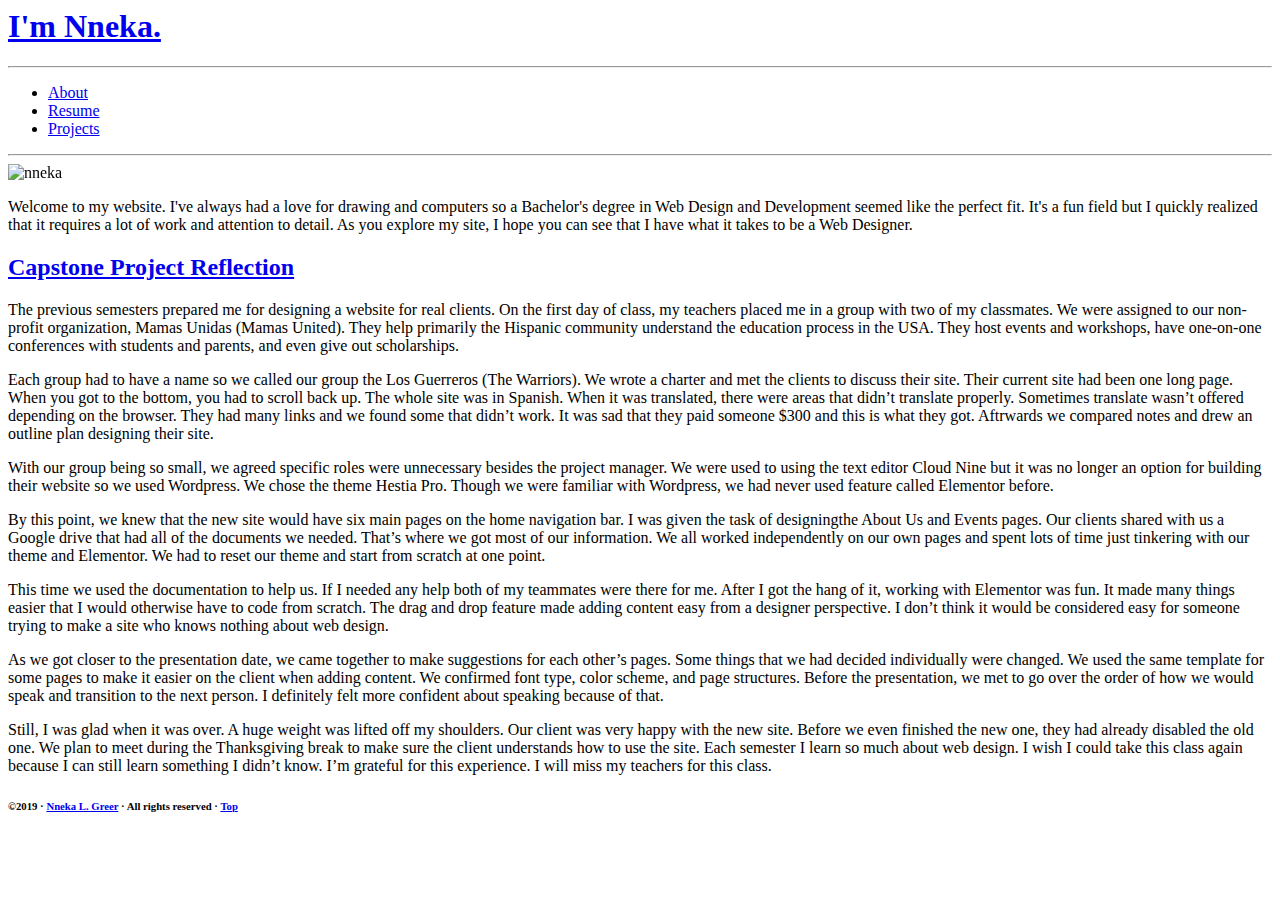
==== index.html @ 956659d1 "Add files via upload" ====
<!Doctype>
<html lang="en-US">
    
    <head>
        <title>Nneka's Homepage</title>
        <meta charset="UTF-8">
        <meta name="description" content="my homepage" />
        <meta name="author" content= "Nneka Greer"/>
        <meta name="viewport" content="width=device-width, initial-scale=1, shrink-to-fit=no"/>
        <link href="assets/css/portfolio.css" rel="stylesheet" type="text/css">
        <link href="https://fonts.googleapis.com/css?family=Quintessential|Qwigley|Raleway" rel="stylesheet">
        <link rel="stylesheet" href="https://unpkg.com/aos@next/dist/aos.css" />
        <link href="https://fonts.googleapis.com/css?family=Ibarra+Real+Nova:400,400i,600,600i,700,700i&display=swap" rel="stylesheet">

    </head>
    
    <body class="home-main">
        <h1 id="top"><a href="index.html">I'm Nneka.</a></h1> 
        <hr />
        <section id="nav">
                                                                            <!--Navigation -->
            <ul>
                <li><a href="../portfolio/about.html">About</a></li>
                <li><a href="resume.html">Resume</a></li>
                <li><a href="projects.html">Projects</a></li>
            </ul>
        </section> <!-- end of nav-->
        <hr />
        <section id="myself">
            <img src="assets/img/nn_20191014.jpg" alt="nneka" data-aos="slide-up" />
        </section>

        <section id="brief">
          <p> Welcome to my website. I've always had a love for drawing
             and computers so a Bachelor's degree in Web Design and Development seemed like 
             the perfect fit. It's a fun field but I quickly realized that it requires a lot
              of work and attention to detail. As you explore my site, I hope you can see that
               I have what it takes to be a Web Designer. </p>
        </section>

        <section id="reflect">
        <h2><a href="https://web-projects.net/mamas-unidas/" target="_blank">Capstone Project Reflection</a></h2>
          <p>The previous semesters prepared me for designing a website for real clients.
              On the first day of class, my teachers placed me in a group with two of my
               classmates. We were assigned to our non- profit organization, Mamas Unidas (Mamas
               United). They help primarily the Hispanic community understand the education process
                in the USA. They host events and workshops, have one-on-one conferences with students
                and parents, and even give out scholarships.</p>

          <p>Each group had to have a name so we called our group the Los Guerreros (The Warriors). We wrote a 
             charter and met the clients to discuss their site. Their current site had been one long page. When you got to the bottom, you had to scroll
             back up. The whole site was in Spanish. When it was translated, there were areas that didn’t
              translate properly. Sometimes translate wasn’t offered depending on the browser. They had many
              links and we found some that didn’t work. It was sad that they paid someone $300 and this is
              what they got. Aftrwards we compared notes and drew an outline plan designing their
             site.  </p>

          <p>With our group being so small, we agreed specific roles were unnecessary besides the project
              manager. We were used to using the text editor Cloud Nine but it was no longer an option for
                building their website so we used Wordpress. We chose the theme Hestia Pro. Though we were
                familiar with Wordpress, we had never used feature called Elementor before.
          </p>
          <p>
              By this point, we knew that the new site would have six main pages on the home navigation bar.
              I was given the task of designingthe  About Us and Events pages. Our clients shared with us a Google
               drive that had all of the documents we needed. That’s where we got most of our information. We all 
               worked independently on our own pages and spent lots of time just tinkering with our theme and Elementor.
               We had to reset our theme and start from scratch at one point. 
          </p>
          This time we used the documentation to help us. If I needed any help both of my teammates were there for me. After
           I got the hang of it, working with Elementor was fun. It made many things easier that I would otherwise 
          have to code from scratch. The drag and drop feature made adding content easy from a designer perspective.
           I don’t think it would be considered easy for someone trying to make a site who knows nothing about web design.
          <p>
            <p>
                As we got closer to the presentation date, we came together to make suggestions for each other’s pages.
                 Some things that we had decided individually were changed. We used the same template for some pages to 
                 make it easier on the client when adding content. We confirmed font type, color scheme, and page structures.
                Before the presentation, we met to go over the order of how we would speak and transition to the
                 next person. I definitely felt more confident about speaking because of that.</p>
                 
                 <p>Still, I was glad when it was over. A huge weight was lifted off my 
                 shoulders. Our client was very happy with the new site. Before we even finished the new one, they had already
                  disabled the old one. We plan to meet during the Thanksgiving break to make sure the client understands how 
                  to use the site.  Each semester I learn so much about web design. I wish I could take this class again because
                   I can still learn something I didn’t know.  I’m grateful for this experience. I will miss my teachers for this class.
                   
            </p>
            
              
         
          </p>
        </section>
          <footer>                                                         <!--Footer -->
                    <h6> &copy;2019 &middot; <a href="index.html">Nneka L. Greer</a> &middot; All rights reserved &middot; 
                        <a href="#top">Top</a></h6>
          </footer>

            <script src="https://unpkg.com/aos@next/dist/aos.js"></script>
                <script>
                  AOS.init({
                    duration: 1500,
                  });
                </script>
    </body>
    
</html>
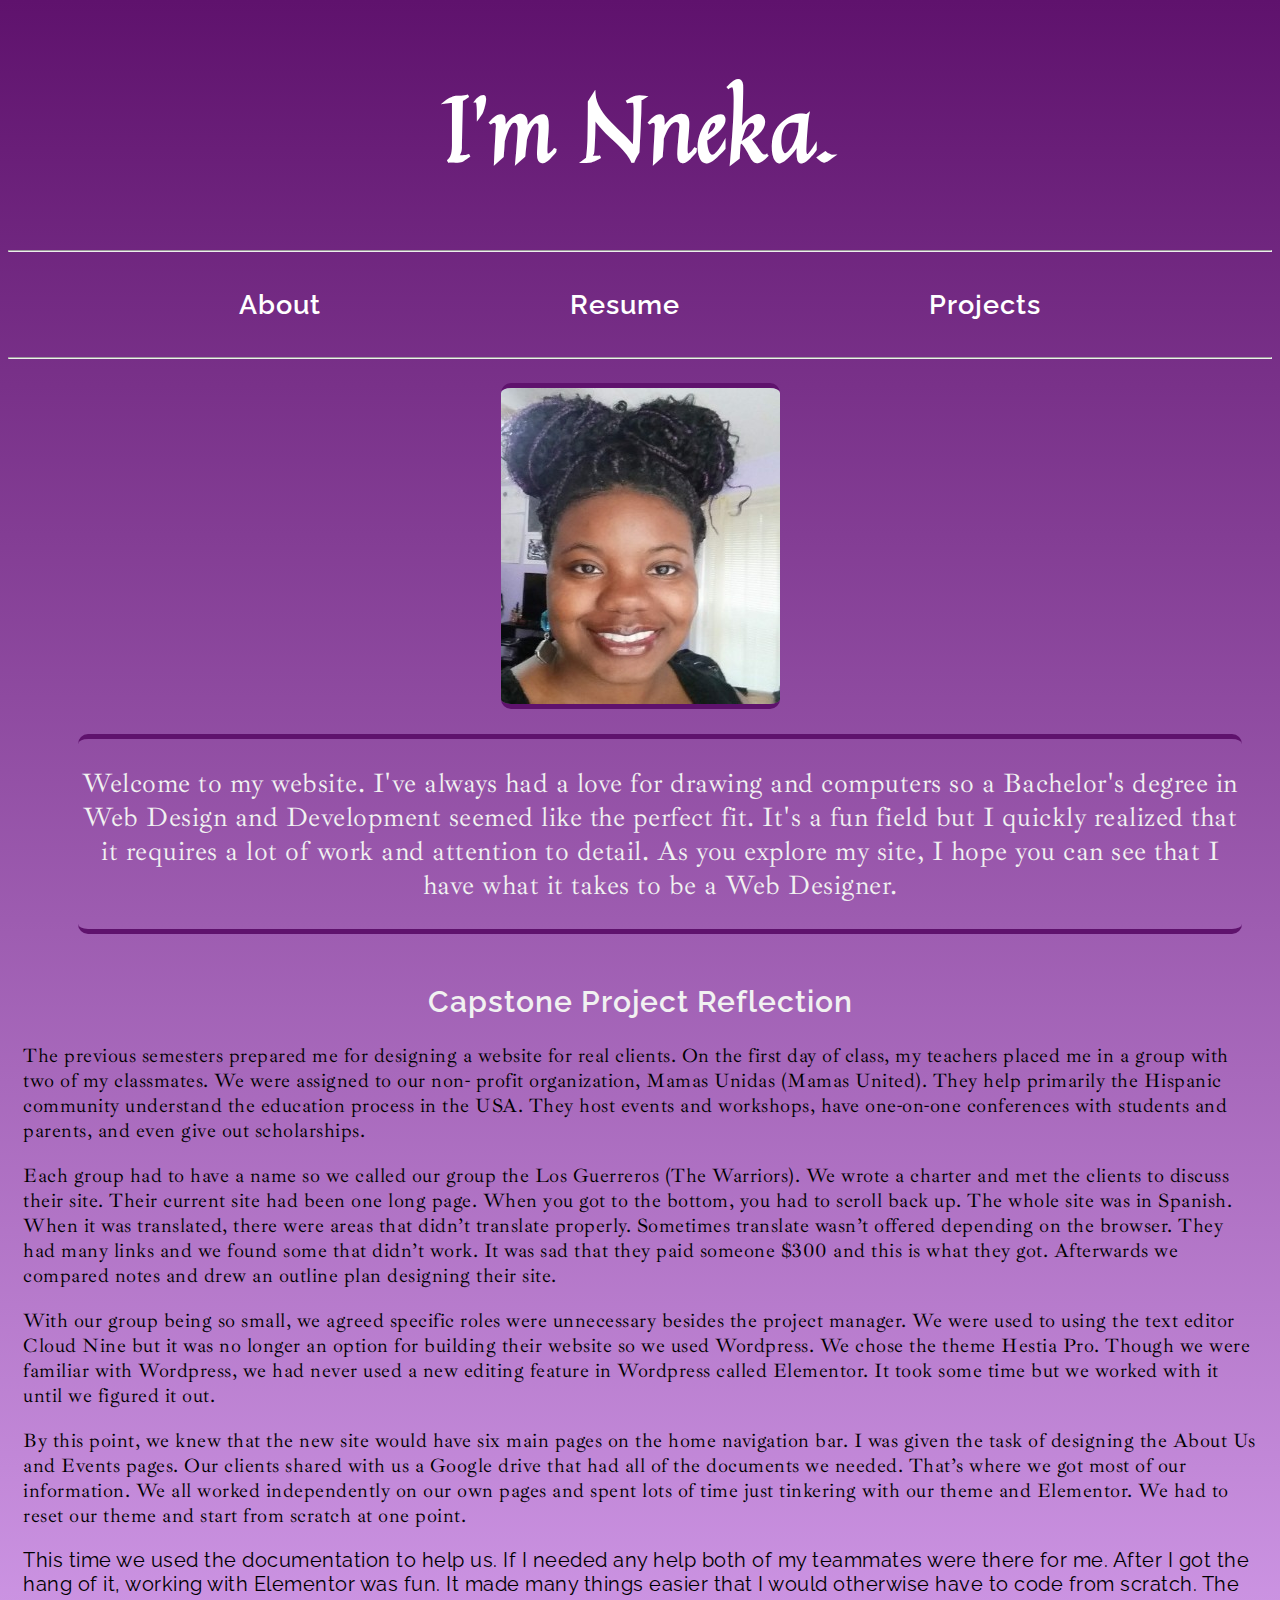
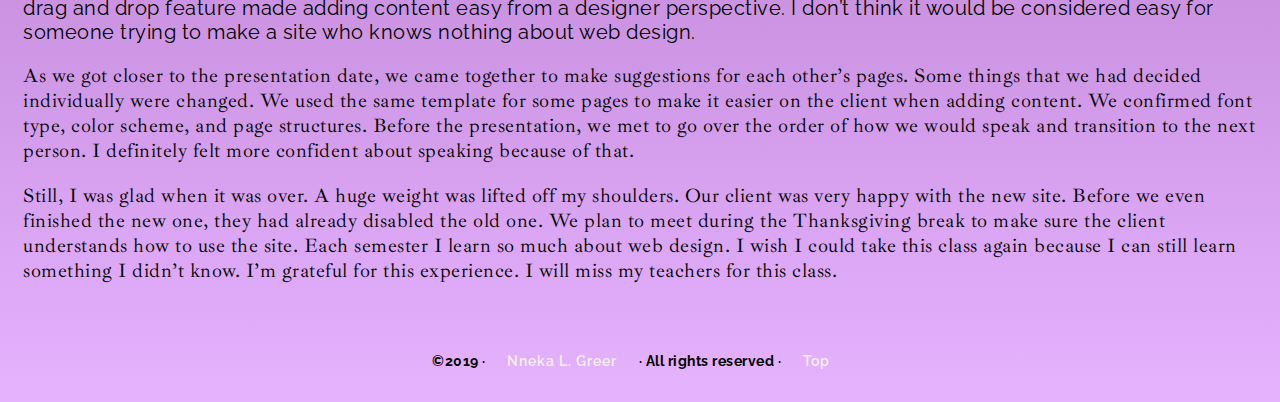
==== commit 800e4161: "Update index.html" ====
--- a/index.html
+++ b/index.html
@@ -52,17 +52,18 @@
              back up. The whole site was in Spanish. When it was translated, there were areas that didn’t
               translate properly. Sometimes translate wasn’t offered depending on the browser. They had many
               links and we found some that didn’t work. It was sad that they paid someone $300 and this is
-              what they got. Aftrwards we compared notes and drew an outline plan designing their
+              what they got. Afterwards we compared notes and drew an outline plan designing their
              site.  </p>
 
           <p>With our group being so small, we agreed specific roles were unnecessary besides the project
               manager. We were used to using the text editor Cloud Nine but it was no longer an option for
                 building their website so we used Wordpress. We chose the theme Hestia Pro. Though we were
-                familiar with Wordpress, we had never used feature called Elementor before.
+                familiar with Wordpress, we had never used a new editing feature in Wordpress called Elementor.
+              It took some time but we worked with it until we figured it out.
           </p>
           <p>
               By this point, we knew that the new site would have six main pages on the home navigation bar.
-              I was given the task of designingthe  About Us and Events pages. Our clients shared with us a Google
+              I was given the task of designing the About Us and Events pages. Our clients shared with us a Google
                drive that had all of the documents we needed. That’s where we got most of our information. We all 
                worked independently on our own pages and spent lots of time just tinkering with our theme and Elementor.
                We had to reset our theme and start from scratch at one point. 
@@ -104,4 +105,4 @@
                 </script>
     </body>
     
-</html>+</html>
--- a/assets/css/portfolio.css
+++ b/assets/css/portfolio.css
@@ -0,0 +1,392 @@
+/*Nneka L. Greer-MCOM 3310 Web Principle and Design 10-14-19*/
+/*also for ITEC 4610 Project and Portfolio 11-21-19*/
+
+
+/* ALL pages*/
+
+*,
+*:before,
+*:after {
+  box-sizing: inherit; 
+}
+html {
+   box-sizing: border-box;
+   margin: auto;
+}
+
+body {
+  font-family:'Raleway',cursive,sans-serif;
+  font-size: 18px;
+  letter-spacing: .5px;  
+}
+.home-main{
+  background:  linear-gradient(180deg, #5f126d 0%, /* dk. purple*/
+                       rgba(255, 255, 255, 0) 100%),
+                        #e6b3ff;
+}
+.about-main{
+  background: linear-gradient(rgb(95, 18, 109), rgba(248, 40, 40, 0.712), rgb(248, 40, 40));
+}
+.projects-main{
+  background: linear-gradient(rgb(95, 18, 109), rgba(40, 248, 231, 0.712), rgb(57, 187, 24));
+}
+.resume-main{
+  background: linear-gradient(rgb(95, 18, 109), rgba(255, 145, 0, 0.678), rgb(255, 217, 102));
+}
+main{
+  width: 80vw;
+  margin: auto;
+  padding: 20px;
+}
+a{
+  text-decoration: none;
+  padding: 12px 18px;
+  font-weight: 600;
+  letter-spacing: 1px;
+}
+
+h1 { /* my name*/
+    text-align: center;
+    font-family:'Quintessential',cursive,sans-serif;   
+        padding:50px 0 30px 0;
+}
+
+h1 a { /* my name*/
+  color: #fff; /* shortcut for white*/
+  font-size: 250%;
+  text-decoration: none;/* no underline*/   
+}
+h1 a:hover,a:active {/*link hover color*/
+	background-color: rgba(0,0,0,0.2);
+  padding:0 15px 0 10px;
+  border-radius: 10px;
+     border:5px solid;
+     opacity: 0.3;
+     transition: 0.3s;
+}
+p{
+  font-family: 'Ibarra Real Nova', serif;
+}
+
+#nav ul  { /* nav bar*/
+  display: flex;
+  flex-direction: row;
+  justify-content: space-evenly;
+  list-style-type: none; /* no bullet points*/
+  font-size: 150%;
+  padding:10px 0 10px 0;
+}
+
+#nav li a { /*link color*/
+   color: #fff;
+   text-decoration: none;/* no underline*/ 
+}
+
+#nav a:hover,a:active {/*link hover color*/
+	background-color: rgba(0,0,0,0.2);
+  padding:15px 10px 15px 10px;
+    border:3px solid;
+    border-radius: 10px;
+    opacity: 0.3;
+    transition: 0.3s;
+}
+
+/* INDEX page*/
+#myself {
+   display: flex;
+  flex-direction: row;
+  justify-content: space-around;
+  padding:15px; 
+}
+
+#myself img, #brief {
+  border-top:5px solid #5F126D;
+  border-bottom: 5px solid #5F126D;
+  border-radius: 10px;
+  
+}
+
+#brief {
+  text-align: center;
+  color: #f1f1f1;
+    font-family:'Quintessential',cursive,sans-serif; 
+    font-size: 150%; 
+    margin: 10px 30px 10px 70px;
+}
+
+#reflect {
+  color: #000000;;
+    font-family: 'Raleway', sans-serif;
+    font-size: 110%; 
+    padding:15px
+}
+
+#reflect h2 {
+  text-align: center;
+}
+
+/* ABOUT page*/
+.about p, li, h2, h4, a{
+  color: #f1f1f1;
+}
+.about h4{
+  font-size: 18px;
+  letter-spacing: 1px;
+  font-weight:600;
+  text-transform: uppercase;
+}
+.about a:hover{
+  color: #e6b3ff;
+  background: #f82828;
+  border-radius: 10px;
+  border: 1px solid rgba(241, 241, 241, 0.486);
+  transition: .2s
+}
+#info {
+  padding:15px;
+  display: flex;
+  flex-direction: row;
+  justify-content: space-around; 
+}   
+#info article{
+  width: 24%;
+  height: auto;
+  text-align: center;
+  padding: 10px;
+  background: rgba(0, 0, 0, 0.295);
+  margin: 20px;
+  border-radius: 10px;
+}
+#info p{
+  letter-spacing: 1px;
+}
+#bio, #hobbies, #gallery {
+  padding:15px;
+  margin:auto;
+  line-height: 25px;
+}
+#bio{
+  background: rgba(95, 18, 109, 0.733);
+  width: 75%;
+  padding: 20px 40px;
+  margin: 20px auto;
+  border-radius: 10px;
+}
+#bio h2 {
+  text-align: center;
+  font-size: 30px;
+  text-transform: uppercase;
+}
+
+/*Hobbies area*/
+
+.hobbies{
+  width: 100%;
+  display: flex;
+  flex-direction: column;
+  justify-content: center;
+  align-content: center;
+  flex-wrap: wrap;
+}
+.hob{
+  width: 100%;
+  height: auto;
+  margin: 20px auto;
+  padding: 20px;
+  border-radius: 10px;
+  display: flex;
+  flex-direction: column;
+  justify-content: space-around;
+  align-content: center;
+  background: rgba(95, 18, 109, 0.534);
+}
+.hob h4{
+  font-size: 40px;
+  line-height: 0px;
+  width: 100%;
+  text-align: center;
+}
+.hob-content{
+  display: flex;
+  flex-direction: row;
+  justify-content: space-around;
+  align-content: center;
+  z-index: 11;
+}
+.hob-content p{
+  width: 47%;
+  padding: 20px;
+  background: rgba(0, 0, 0, 0.295);
+  border-radius: 10px;
+}
+.hob-content ul{
+  width: 47%;
+  padding: 20px;
+  border-radius: 10px;
+}
+.hob-content li{
+  padding: 5px;
+}
+.hob li{
+  line-height: 30px;
+  list-style-type: square;
+}
+ /*RESUME page*/
+.sub_nav {
+  padding:15px;
+  display: flex;
+  flex-direction: row;
+  justify-content: space-around; 
+}
+.sub_nav a{ /*resume sections*/
+  width: 24%;
+  height: auto;
+  text-align: center;
+  padding: 10px;
+  background: rgba(0, 0, 0, 0.295);
+  margin: 20px;
+  border-radius: 10px;
+  font-size: 18px;
+  letter-spacing: 1px;
+  font-weight:600;
+  text-transform: uppercase;
+}
+.sub_nav a:hover{ /*resume sections*/
+  color: #000000;
+  background: #ffd966;
+  border-radius: 10px;
+  border: 1px solid rgba(0, 0, 0, 0.294);
+  transition: .2s
+ }
+ #letter{
+  color:#f1f1f1; 
+  width: 75%;
+  padding: 20px 40px;
+  margin: 20px auto;
+  border-top:5px solid #5F126D;
+  border-bottom: 5px solid #5F126D;
+  border-radius: 10px;
+  text-align: center;
+  font-size: 150%; 
+}
+
+.resume .skill-list{ /*resume skills*/
+  padding:15px;
+  display: flex;
+  flex-direction: row;
+  justify-content: space-around; 
+}   
+#skills h4 {
+  text-align: center;
+}
+#skills article{
+  width: 24%;
+  height: auto;
+  padding: 10px;
+  background: rgba(0, 0, 0, 0.295);
+  margin: 20px;
+  border-radius: 10px;
+}
+.skill-list li{
+  line-height: 30px;
+  list-style-type: square;
+}
+.edu-content, .emp-content, .int-content{ /*Education*/
+  display: flex;
+  flex-direction: row;
+  justify-content: space-around;
+  align-content: center;
+  z-index: 11;
+}
+.edu-content h4 { /* dark bkgd*/
+  width: 47%;
+  padding: 20px;
+  background: rgba(0, 0, 0, 0.295);
+  border-radius: 10px;
+}
+.edu-content article, .emp-content article, .int-content article {
+  width: 47%;
+  padding: 20px;
+  border-radius: 10px;
+}
+.int-content .pix { /* dark bkgd on title picture*/
+  width: 40%;
+  padding: 20px;
+  border-radius: 10px;
+}
+#letter a:hover, .edu-content a:hover, .emp-content a:hover, .int-content a:hover{
+  color: #000000;
+  background: #ffd966;
+  border-radius: 10px;
+  border: 1px solid rgba(0, 0, 0, 0.294);
+  transition: .2s
+}
+
+#letter h2, #skills h2, #education h2, #employment h2, #internships h2 { /* subheadings on Resume page*/
+  text-align: center;
+  font-size: 30px;
+  text-transform: uppercase;
+}
+.resume #employment ul li, .resume #internships ul li {
+ list-style-type: square; /* square bullet points*/
+}
+#skills, #education, #employment, #internships{ /* purple bkgd on Resume page*/
+    width: 100%;
+    height: auto;
+    margin: 20px auto;
+    padding: 20px;
+    border-radius: 10px;
+    display: flex;
+    flex-direction: column;
+    justify-content: space-around;
+    align-content: center;
+    background: rgba(95, 18, 109, 0.534);
+}
+
+/* PROJECT page*/
+.project h2 { /* subheadings on Resume page*/
+  text-align: center;
+  font-size: 30px;
+  text-transform: uppercase;
+}
+.proj-content a:hover{ /*project section links*/
+  background: #39bb18;
+  border-radius: 10px;
+  border: 1px solid rgba(0, 0, 0, 0.294);
+  transition: .2s
+ }
+.project .writing,.project .web, .project .softskills, .project .programming,
+.project .database, .project .illustration, .project .media { /* purple bkgd on Resume page*/
+  width: 100%;
+  height: auto;
+  margin: 20px auto;
+  padding: 20px;
+  border-radius: 10px;
+  display: flex;
+  flex-direction: column;
+  justify-content: space-around;
+  align-content: center;
+  background: rgba(95, 18, 109, 0.534);
+}
+.proj-content p{
+  width: 47%;
+  margin: 20px auto;
+  padding: 20px;
+  background: rgba(0, 0, 0, 0.295);
+  border-radius: 10px;
+}
+
+.project {
+    margin:100px;
+    padding:15px;
+    text-align: center;
+}
+
+
+
+/* FOOTER*/
+
+footer {
+  text-align:center;
+  font-size:larger;
+}
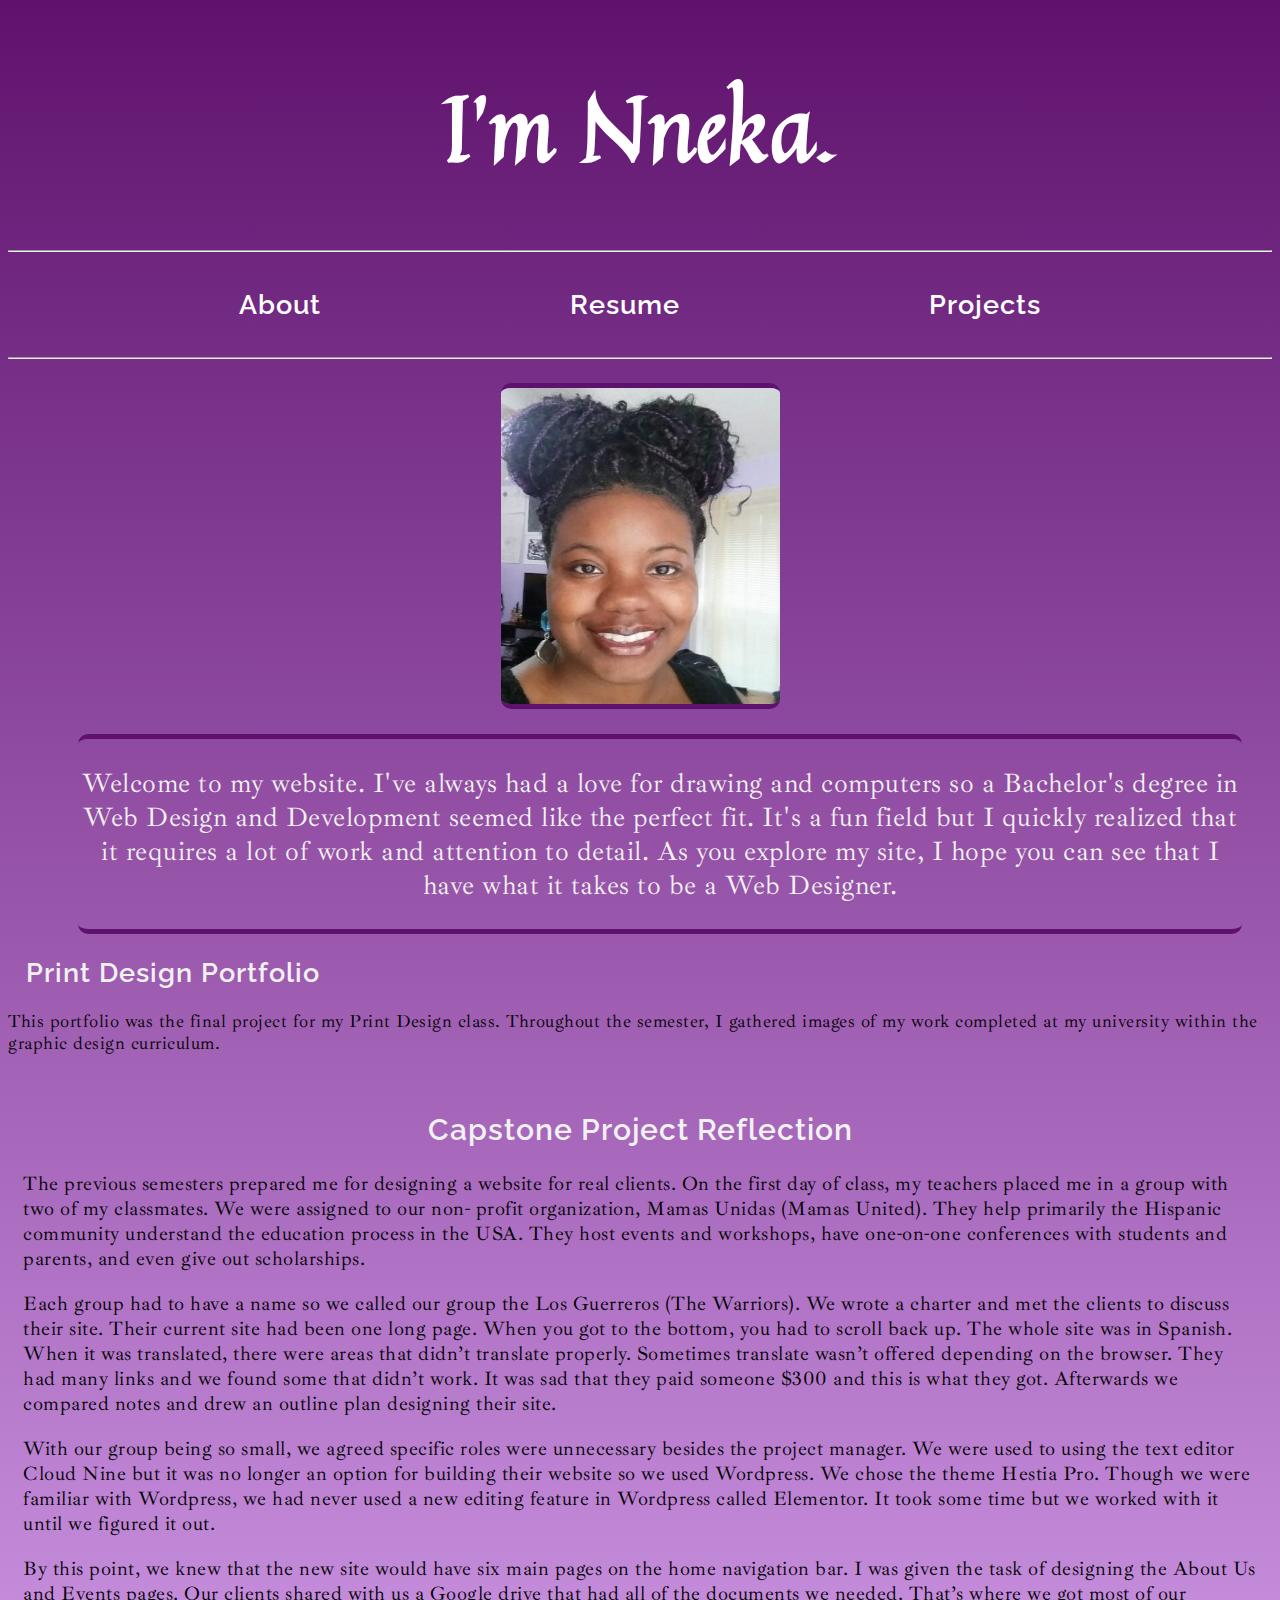
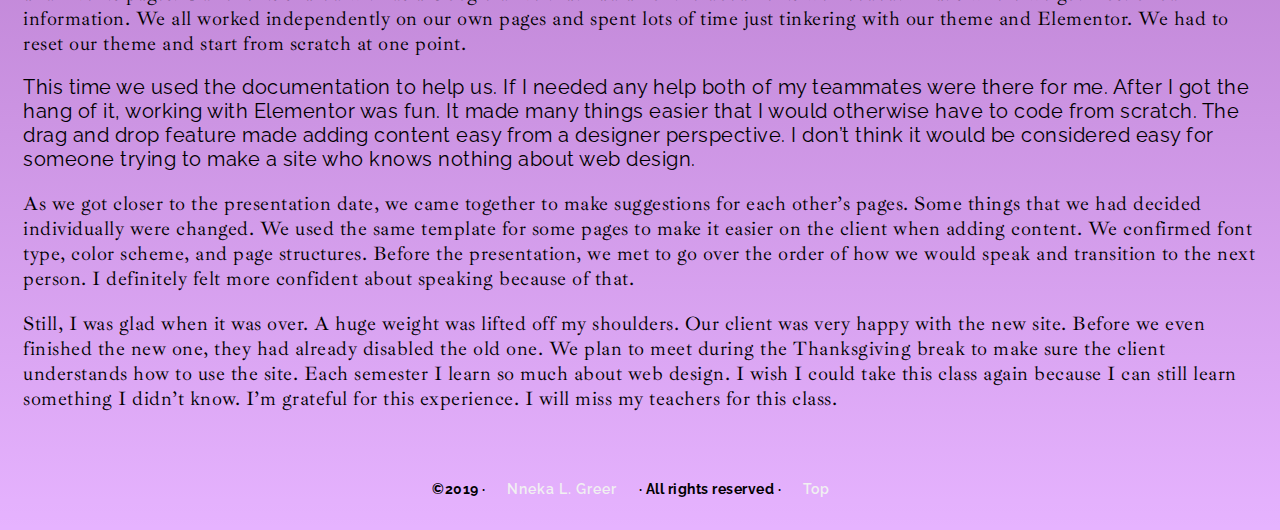
==== commit da997165: "Update index.html" ====
--- a/index.html
+++ b/index.html
@@ -36,6 +36,12 @@
              the perfect fit. It's a fun field but I quickly realized that it requires a lot
               of work and attention to detail. As you explore my site, I hope you can see that
                I have what it takes to be a Web Designer. </p>
+        </section>
+        
+        <section id="pd-final">
+         <h2><a href="https://www.dropbox.com/s/oj5q1667qwvrvim/ngreer-portfolio-final.pdf?dl=0" target="_blank">Print Design Portfolio</a></h2>
+           <p>This portfolio was the final project for my Print Design class. Throughout the semester, I gathered 
+              images of my work completed at my university within the graphic design curriculum.</p>
         </section>
 
         <section id="reflect">
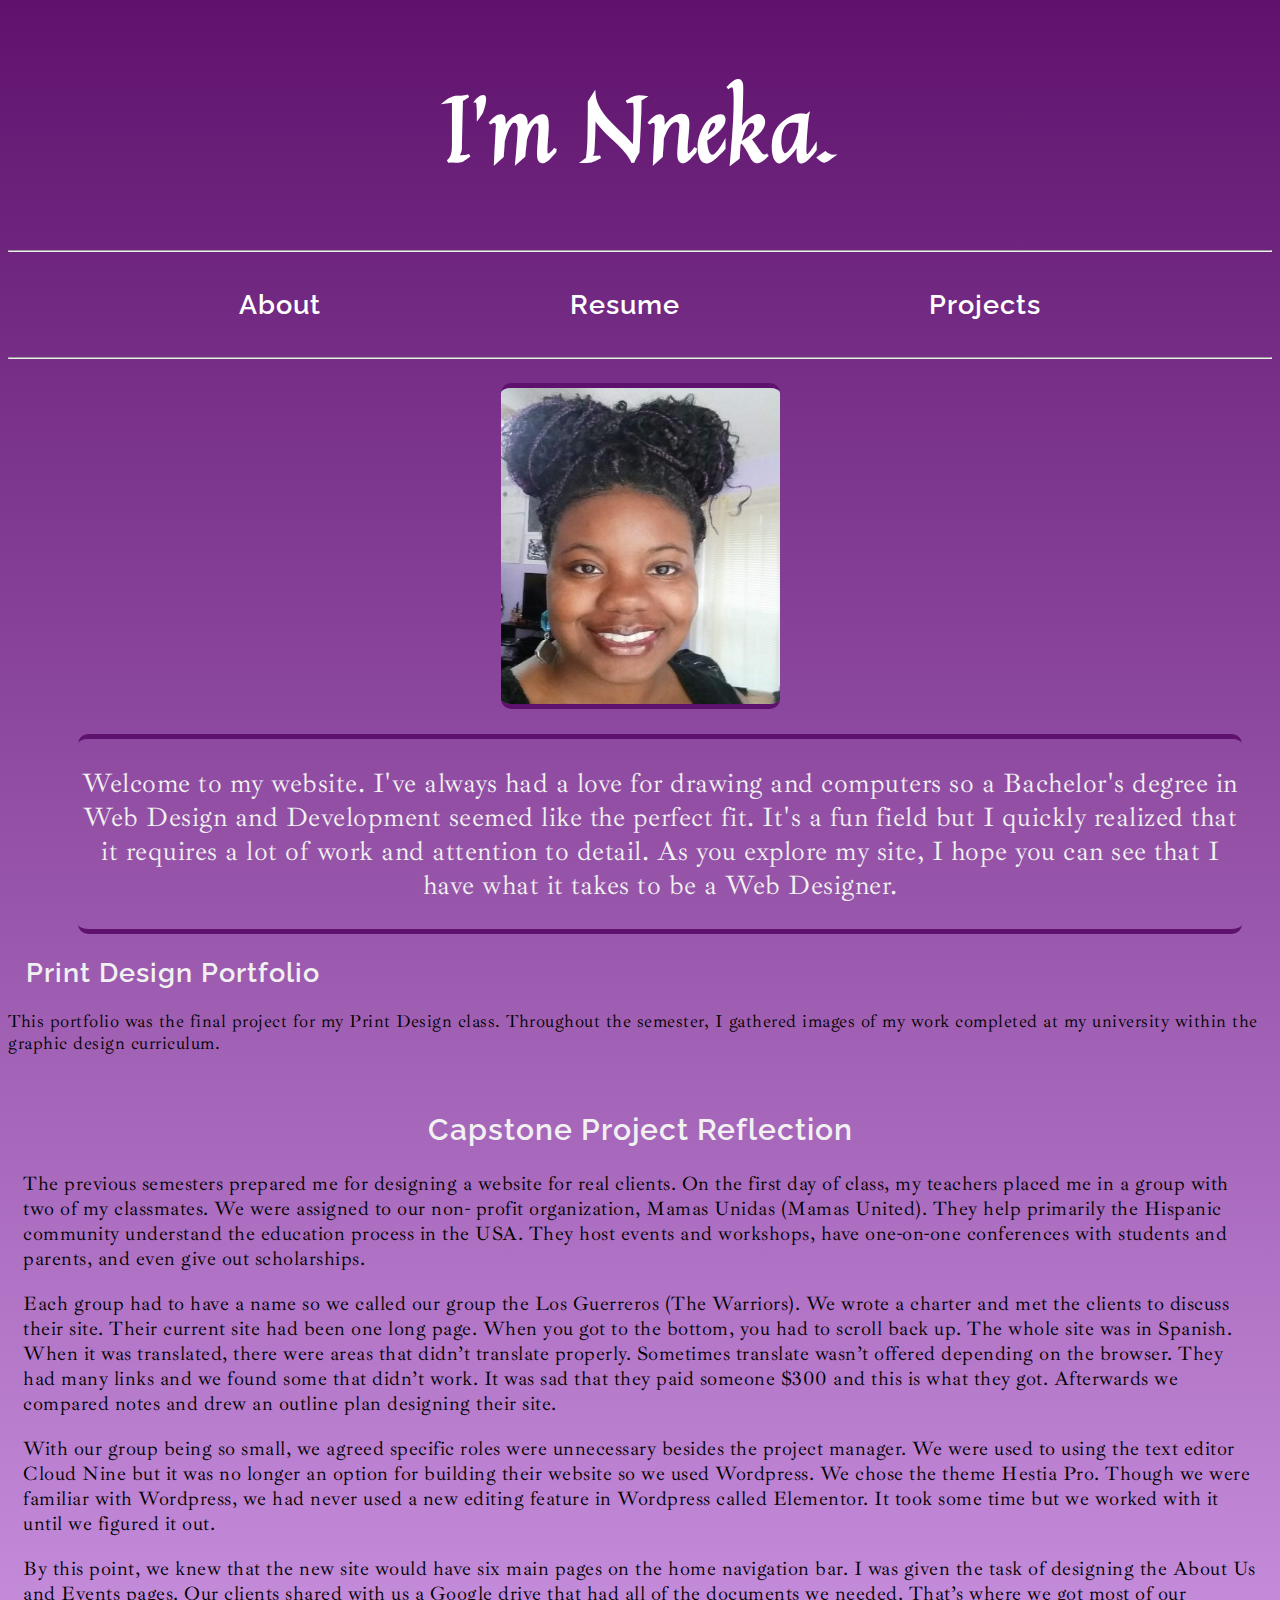
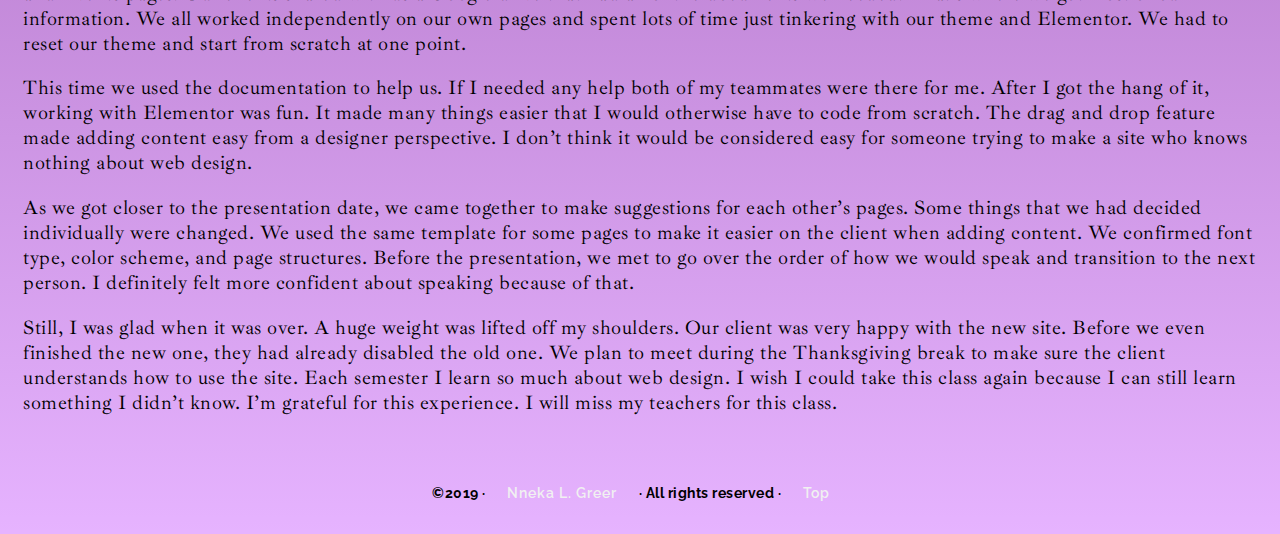
==== commit c8410b5d: "Update index.html" ====
--- a/index.html
+++ b/index.html
@@ -59,44 +59,37 @@
               translate properly. Sometimes translate wasn’t offered depending on the browser. They had many
               links and we found some that didn’t work. It was sad that they paid someone $300 and this is
               what they got. Afterwards we compared notes and drew an outline plan designing their
-             site.  </p>
+             site.</p>
 
           <p>With our group being so small, we agreed specific roles were unnecessary besides the project
               manager. We were used to using the text editor Cloud Nine but it was no longer an option for
                 building their website so we used Wordpress. We chose the theme Hestia Pro. Though we were
                 familiar with Wordpress, we had never used a new editing feature in Wordpress called Elementor.
-              It took some time but we worked with it until we figured it out.
-          </p>
-          <p>
-              By this point, we knew that the new site would have six main pages on the home navigation bar.
+              It took some time but we worked with it until we figured it out.</p>
+          
+           <p>By this point, we knew that the new site would have six main pages on the home navigation bar.
               I was given the task of designing the About Us and Events pages. Our clients shared with us a Google
                drive that had all of the documents we needed. That’s where we got most of our information. We all 
                worked independently on our own pages and spent lots of time just tinkering with our theme and Elementor.
-               We had to reset our theme and start from scratch at one point. 
-          </p>
-          This time we used the documentation to help us. If I needed any help both of my teammates were there for me. After
+               We had to reset our theme and start from scratch at one point.</p>
+            
+          <p>This time we used the documentation to help us. If I needed any help both of my teammates were there for me. After
            I got the hang of it, working with Elementor was fun. It made many things easier that I would otherwise 
           have to code from scratch. The drag and drop feature made adding content easy from a designer perspective.
-           I don’t think it would be considered easy for someone trying to make a site who knows nothing about web design.
-          <p>
-            <p>
-                As we got closer to the presentation date, we came together to make suggestions for each other’s pages.
+           I don’t think it would be considered easy for someone trying to make a site who knows nothing about web design.</p>
+            
+          <p>As we got closer to the presentation date, we came together to make suggestions for each other’s pages.
                  Some things that we had decided individually were changed. We used the same template for some pages to 
                  make it easier on the client when adding content. We confirmed font type, color scheme, and page structures.
                 Before the presentation, we met to go over the order of how we would speak and transition to the
                  next person. I definitely felt more confident about speaking because of that.</p>
                  
-                 <p>Still, I was glad when it was over. A huge weight was lifted off my 
+           <p>Still, I was glad when it was over. A huge weight was lifted off my 
                  shoulders. Our client was very happy with the new site. Before we even finished the new one, they had already
                   disabled the old one. We plan to meet during the Thanksgiving break to make sure the client understands how 
                   to use the site.  Each semester I learn so much about web design. I wish I could take this class again because
-                   I can still learn something I didn’t know.  I’m grateful for this experience. I will miss my teachers for this class.
-                   
-            </p>
+                   I can still learn something I didn’t know.  I’m grateful for this experience. I will miss my teachers for this class.</p>
             
-              
-         
-          </p>
         </section>
           <footer>                                                         <!--Footer -->
                     <h6> &copy;2019 &middot; <a href="index.html">Nneka L. Greer</a> &middot; All rights reserved &middot; 
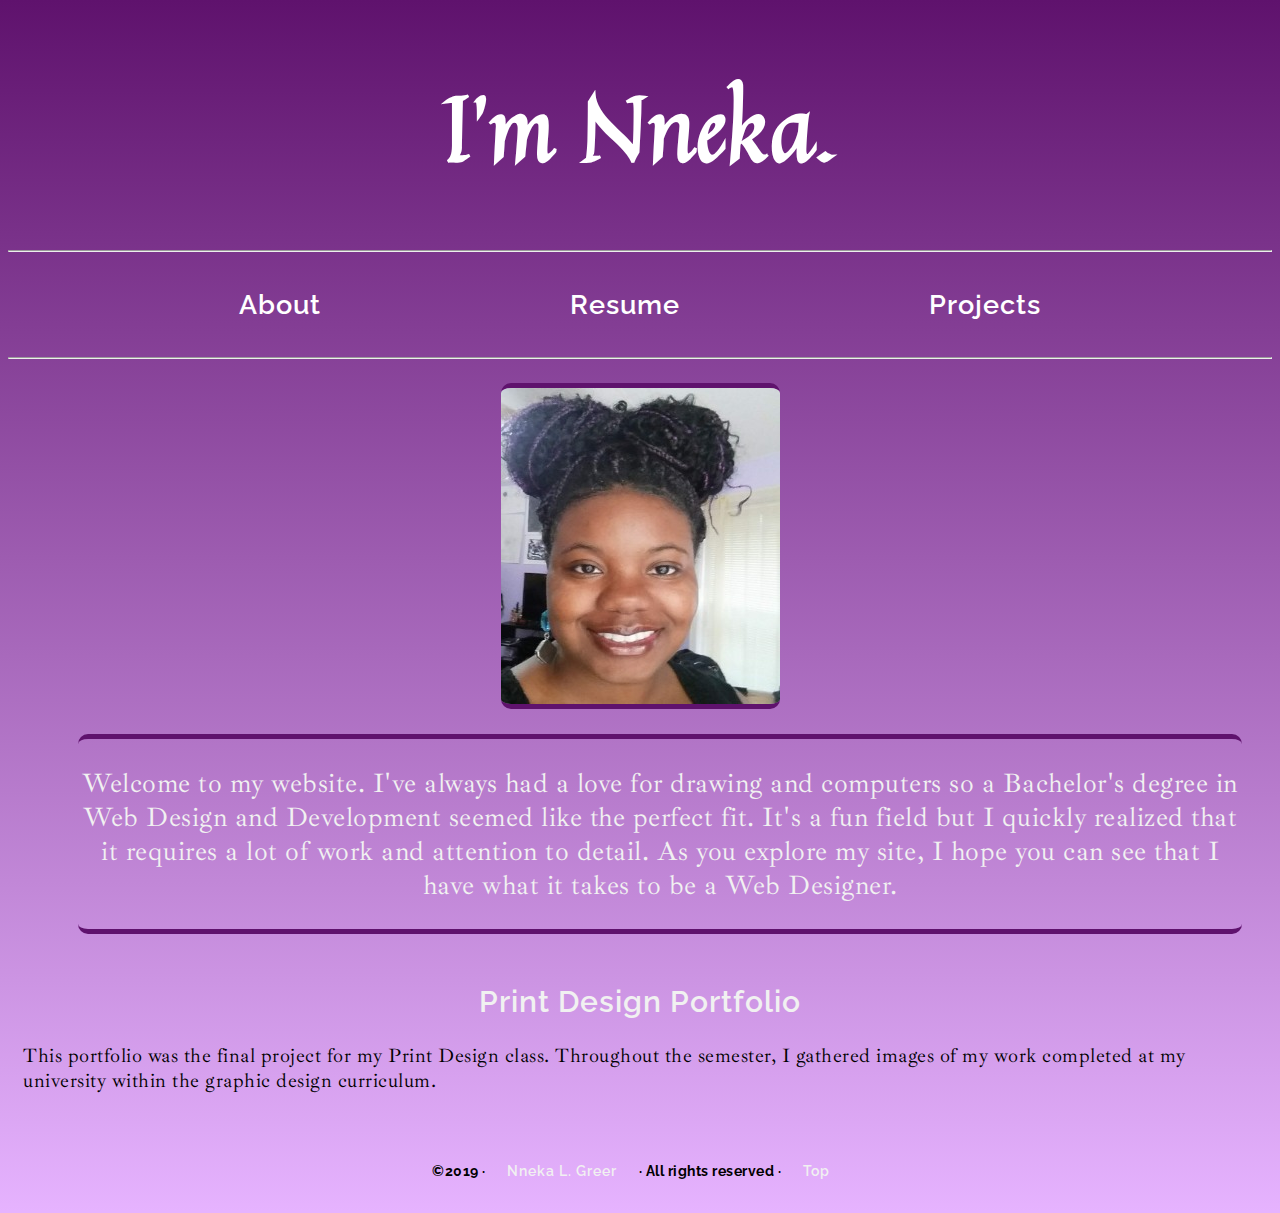
==== commit aaf8cccd: "Update index.html" ====
--- a/index.html
+++ b/index.html
@@ -44,7 +44,7 @@
               images of my work completed at my university within the graphic design curriculum.</p>
         </section>
 
-        <section id="reflect">
+   <!-- BROKEN LINK     <section id="reflect">
         <h2><a href="https://web-projects.net/mamas-unidas/" target="_blank">Capstone Project Reflection</a></h2>
           <p>The previous semesters prepared me for designing a website for real clients.
               On the first day of class, my teachers placed me in a group with two of my
@@ -90,7 +90,7 @@
                   to use the site.  Each semester I learn so much about web design. I wish I could take this class again because
                    I can still learn something I didn’t know.  I’m grateful for this experience. I will miss my teachers for this class.</p>
             
-        </section>
+        </section>  BROKEN LINK -->
           <footer>                                                         <!--Footer -->
                     <h6> &copy;2019 &middot; <a href="index.html">Nneka L. Greer</a> &middot; All rights reserved &middot; 
                         <a href="#top">Top</a></h6>
--- a/assets/css/portfolio.css
+++ b/assets/css/portfolio.css
@@ -114,14 +114,14 @@
     margin: 10px 30px 10px 70px;
 }
 
-#reflect {
+#reflect, #pd-final {
   color: #000000;;
     font-family: 'Raleway', sans-serif;
     font-size: 110%; 
     padding:15px
 }
 
-#reflect h2 {
+#reflect h2, #pd-final h2 {
   text-align: center;
 }
 
@@ -355,7 +355,7 @@
   border: 1px solid rgba(0, 0, 0, 0.294);
   transition: .2s
  }
-.project .writing,.project .web, .project .softskills, .project .programming,
+.project .printdesign,.project .writing,.project .web, .project .softskills, .project .programming,
 .project .database, .project .illustration, .project .media { /* purple bkgd on Resume page*/
   width: 100%;
   height: auto;
@@ -375,6 +375,9 @@
   background: rgba(0, 0, 0, 0.295);
   border-radius: 10px;
 }
+
+.proj-cont ul {
+    list-style-type: none; /* no bullet points*/}
 
 .project {
     margin:100px;
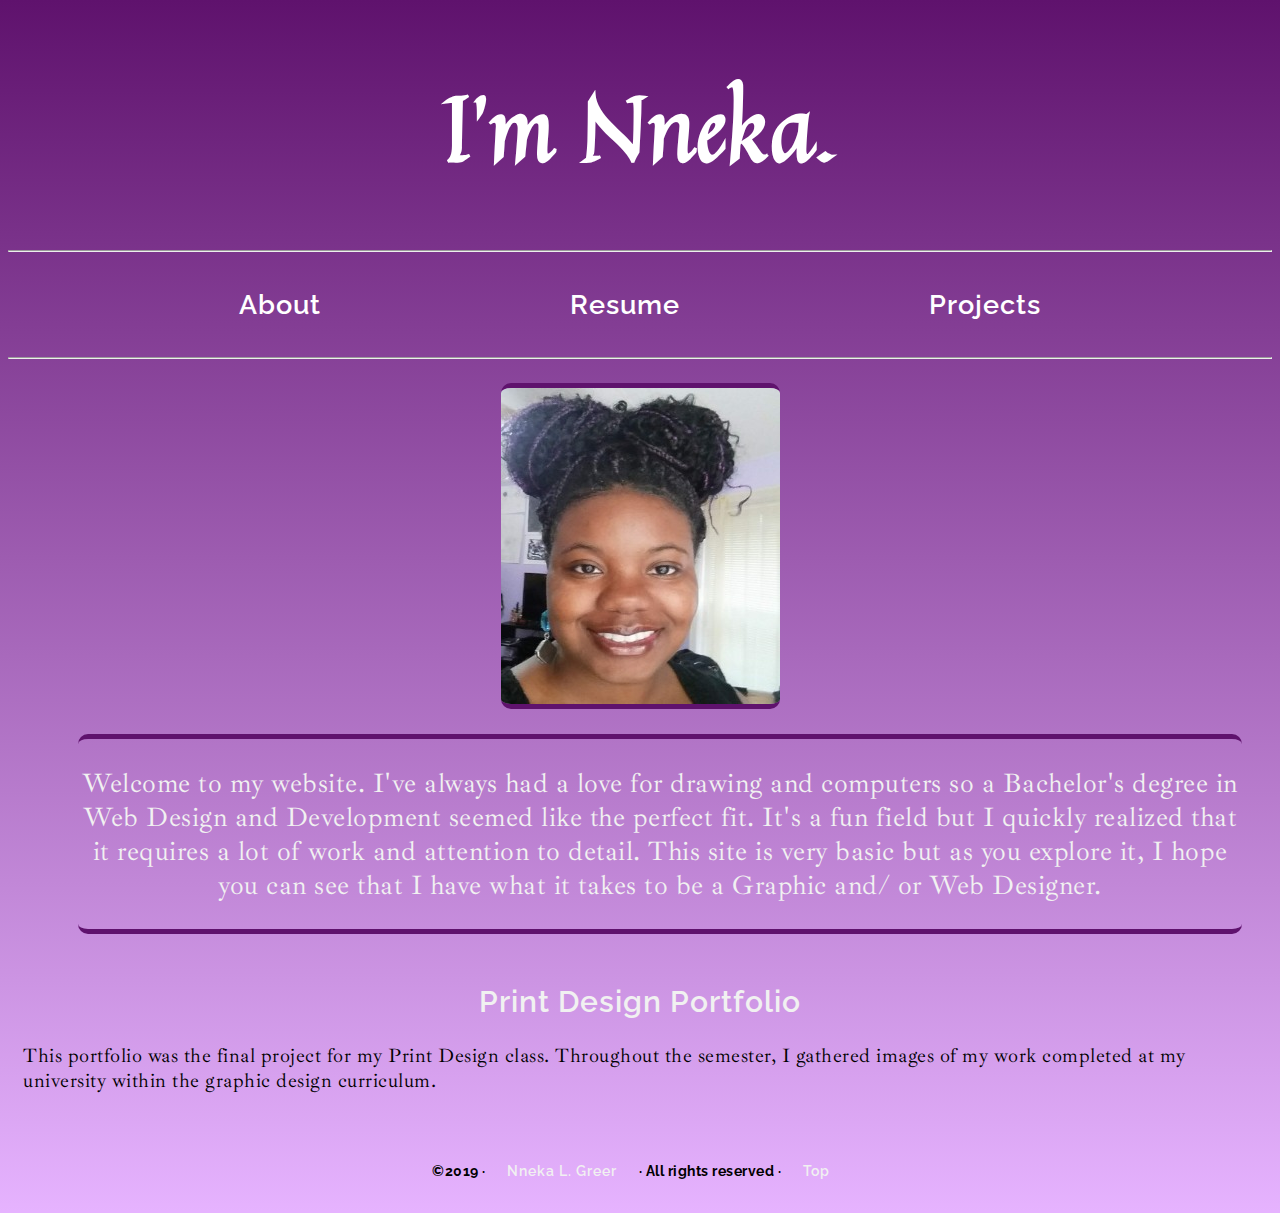
==== commit bd4282ef: "Update index.html" ====
--- a/index.html
+++ b/index.html
@@ -34,8 +34,8 @@
           <p> Welcome to my website. I've always had a love for drawing
              and computers so a Bachelor's degree in Web Design and Development seemed like 
              the perfect fit. It's a fun field but I quickly realized that it requires a lot
-              of work and attention to detail. As you explore my site, I hope you can see that
-               I have what it takes to be a Web Designer. </p>
+              of work and attention to detail. This site is very basic but as you explore it, I hope you can see that
+               I have what it takes to be a Graphic and/ or Web Designer. </p>
         </section>
         
         <section id="pd-final">
